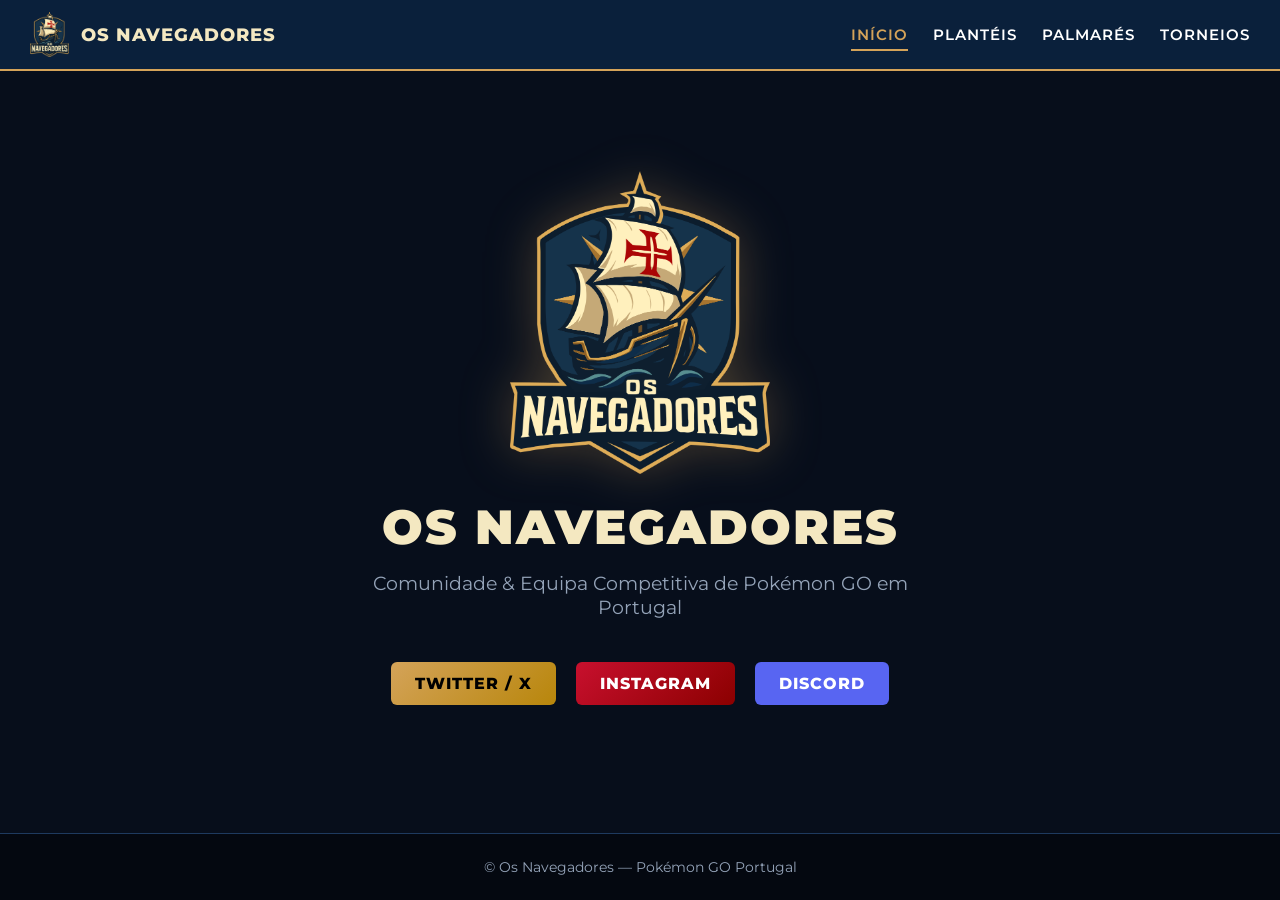
==== index.html @ 1259f7af "Add files via upload" ====
<!DOCTYPE html>
<html lang="pt">
<head>
  <meta charset="UTF-8">
  <meta name="viewport" content="width=device-width, initial-scale=1.0">
  <title>Os Navegadores | Pokémon GO Portugal</title>
  <link rel="stylesheet" href="style.css">
  <link href="https://fonts.googleapis.com/css2?family=Montserrat:wght@600;800;900&display=swap" rel="stylesheet">
</head>
<body>

  <nav>
    <a href="index.html" class="nav-brand">
      <img src="OsNavegadores_SemFundo.png" alt="Os Navegadores Logo">
      OS NAVEGADORES
    </a>
    <ul class="nav-links">
      <li><a href="index.html" class="active">Início</a></li>
      <li><a href="planteis.html">Plantéis</a></li>
      <li><a href="palmares.html">Palmarés</a></li>
      <li><a href="torneios.html">Torneios</a></li>
    </ul>
  </nav>

  <div class="container" style="text-align: center; padding-top: 60px;">
    <img src="OsNavegadores_SemFundo.png" alt="Logo Navegadores" style="max-width: 260px; filter: drop-shadow(0 0 25px var(--gold-glow));">
    <h1 style="font-size: 3rem; font-weight: 900; margin-top: 20px; color: var(--cream); letter-spacing: 2px;">OS NAVEGADORES</h1>
    <p style="color: var(--text-dim); font-size: 1.2rem; max-width: 600px; margin: 15px auto;">Comunidade & Equipa Competitiva de Pokémon GO em Portugal</p>

    <div style="margin-top: 35px;">
      <a href="https://x.com/OsNavegadoresGo" target="_blank" class="btn">Twitter / X</a>
      <a href="https://www.instagram.com/osnavegadoresgo/" target="_blank" class="btn btn-red">Instagram</a>
      <a href="https://discord.com/invite/R2erNcu2da" target="_blank" class="btn" style="background: #5865F2; color: #fff;">Discord</a>
    </div>
  </div>

  <footer>© Os Navegadores — Pokémon GO Portugal</footer>
</body>
</html>
---- style.css ----
:root {
  --bg: #070e1b;
  --bg-card: #0f1c30;
  --navy: #0c2340;
  --gold: #d4a359;
  --gold-glow: rgba(212, 163, 89, 0.3);
  --red: #c8102e;
  --cream: #f4e8c1;
  --text: #ffffff;
  --text-dim: #94a3b8;
  --border: #1e3a5f;
}

* { margin: 0; padding: 0; box-sizing: border-box; font-family: 'Montserrat', system-ui, sans-serif; }
body { background-color: var(--bg); color: var(--text); min-height: 100vh; display: flex; flex-direction: column; }

/* Menu Superior */
nav { background: rgba(12, 35, 64, 0.9); backdrop-filter: blur(10px); border-bottom: 2px solid var(--gold); padding: 12px 30px; display: flex; justify-content: space-between; align-items: center; position: sticky; top: 0; z-index: 100; }
.nav-brand { display: flex; align-items: center; gap: 12px; text-decoration: none; color: var(--cream); font-weight: 800; font-size: 1.1rem; letter-spacing: 1px; }
.nav-brand img { height: 45px; }
.nav-links { display: flex; gap: 25px; list-style: none; }
.nav-links a { color: var(--text); text-decoration: none; font-weight: 600; font-size: 0.95rem; text-transform: uppercase; letter-spacing: 1px; transition: 0.3s; padding: 5px 0; }
.nav-links a:hover, .nav-links a.active { color: var(--gold); border-bottom: 2px solid var(--gold); }

/* Layout Geral */
.container { max-width: 1000px; margin: 40px auto; padding: 0 20px; flex: 1; width: 100%; }
.page-title { font-size: 2.2rem; font-weight: 900; text-transform: uppercase; color: var(--cream); border-left: 5px solid var(--gold); padding-left: 15px; margin-bottom: 25px; letter-spacing: 1.5px; }

/* Cartões do Palmarés */
.trophy-card { background: var(--bg-card); border: 1px solid var(--border); border-left: 5px solid var(--gold); padding: 20px; border-radius: 8px; margin-bottom: 20px; box-shadow: 0 4px 20px rgba(0,0,0,0.4); }
.trophy-card.silver { border-left-color: #cbd5e1; }
.trophy-card.bronze { border-left-color: #b45309; }
.trophy-title { font-size: 1.2rem; font-weight: 800; color: var(--gold); margin-bottom: 8px; }
.trophy-list { list-style: none; color: var(--text-dim); }
.trophy-list li { margin-bottom: 6px; font-size: 0.95rem; }

/* Grelhas de Jogadores (Roster) */
.grid { display: grid; grid-template-columns: repeat(auto-fill, minmax(200px, 1fr)); gap: 15px; }
.player-card { background: linear-gradient(145deg, #0f1c30 0%, #0c2340 100%); border: 1px solid var(--border); padding: 20px; border-radius: 8px; text-align: center; font-weight: 700; font-size: 1.05rem; color: var(--cream); transition: 0.3s; }
.player-card:hover { transform: translateY(-5px); border-color: var(--gold); box-shadow: 0 0 15px var(--gold-glow); }

/* Botões */
.btn { display: inline-flex; align-items: center; justify-content: center; padding: 12px 24px; background: linear-gradient(135deg, var(--gold) 0%, #b8860b 100%); color: #000; text-decoration: none; font-weight: 800; border-radius: 6px; text-transform: uppercase; letter-spacing: 1px; transition: 0.3s; margin: 8px; }
.btn:hover { transform: scale(1.05); box-shadow: 0 0 20px var(--gold-glow); }
.btn-red { background: linear-gradient(135deg, var(--red) 0%, #8b0000 100%); color: #fff; }

footer { text-align: center; padding: 25px; background: #040810; border-top: 1px solid var(--border); color: var(--text-dim); font-size: 0.85rem; margin-top: auto; }
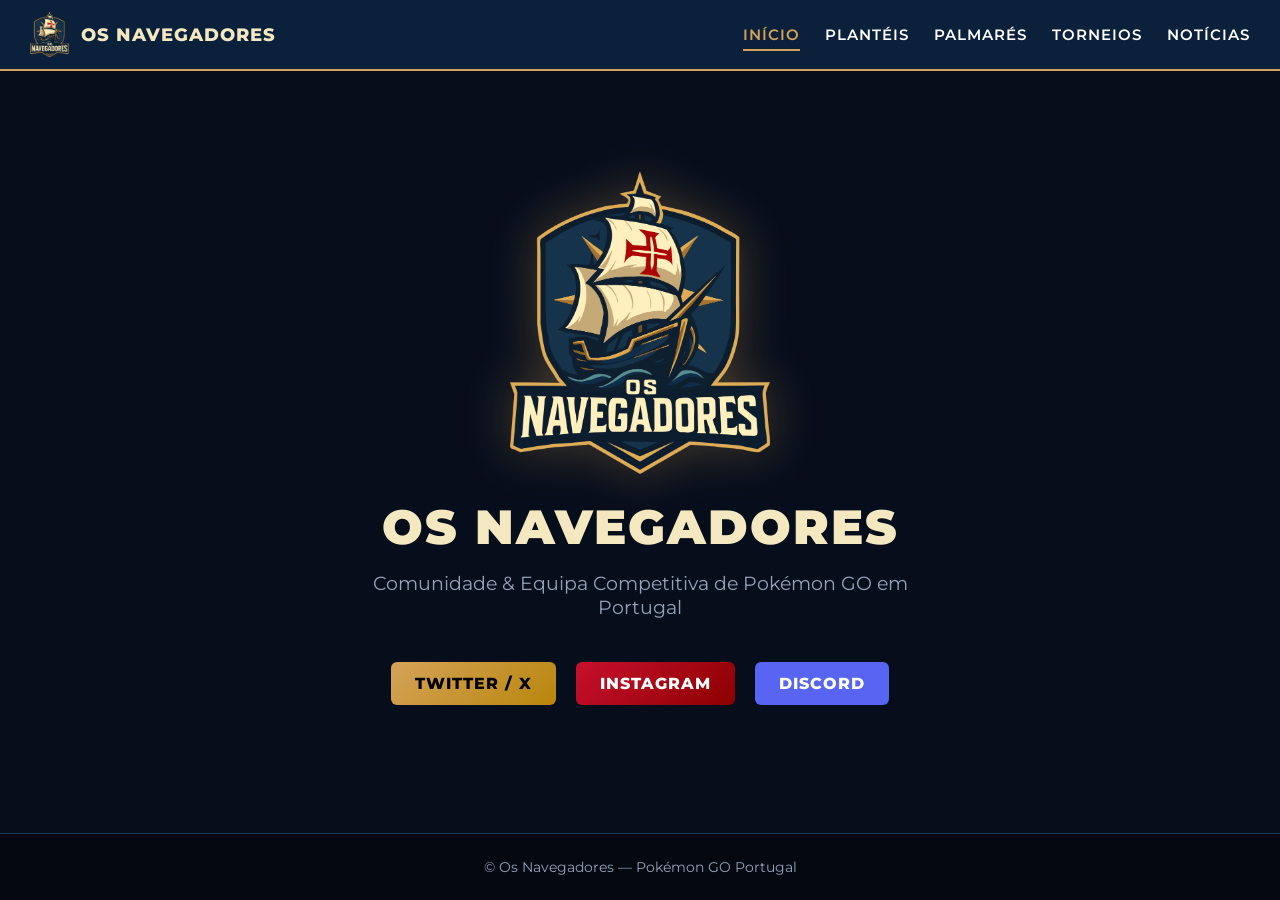
==== commit 45645bcc: "Add files via upload" ====
--- a/index.html
+++ b/index.html
@@ -19,6 +19,7 @@
       <li><a href="planteis.html">Plantéis</a></li>
       <li><a href="palmares.html">Palmarés</a></li>
       <li><a href="torneios.html">Torneios</a></li>
+	  <li><a href="noticias.html">Notícias</a></li>
     </ul>
   </nav>
 
